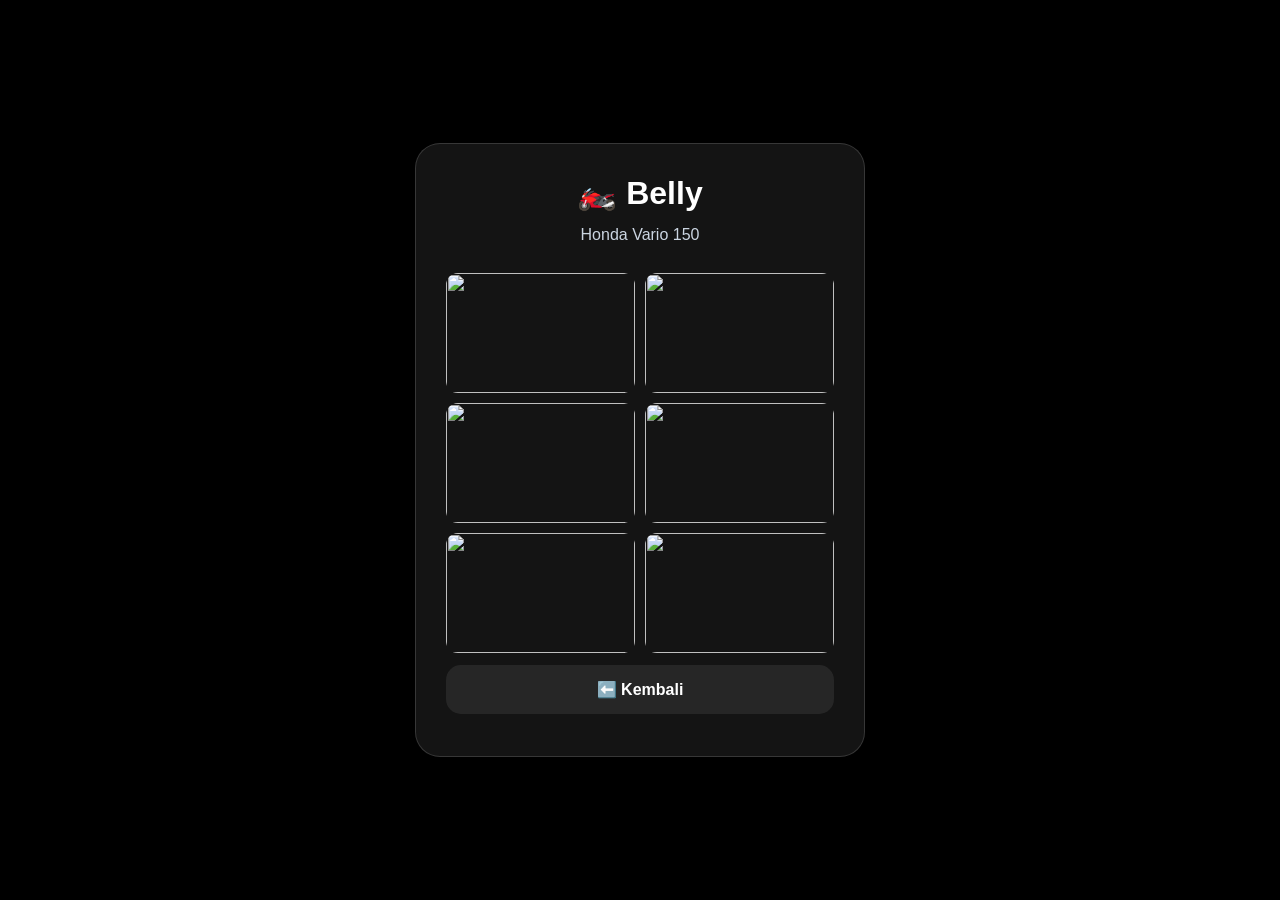
==== belly.html @ 84ceeef3 "Add files via upload" ====
<!DOCTYPE html>
<html lang="id">
<head>
    <meta charset="UTF-8">
    <meta name="viewport" content="width=device-width, initial-scale=1.0">
    <title>Belly</title>
    <link rel="stylesheet" href="style.css">
</head>
<body>

    <div class="container">
        <h1>🏍️ Belly</h1>

        <p class="bio">
            Honda Vario 150
        </p>

        <div class="gallery">
            <img src="assets/foto1.jpg">
            <img src="assets/foto2.jpg">
            <img src="assets/foto3.jpg">
            <img src="assets/foto4.jpg">
            <img src="assets/foto5.jpg">
            <img src="assets/foto6.jpg">
        </div>

        <a href="index.html" class="btn">
            ⬅️ Kembali
        </a>
    </div>

</body>
</html>
---- style.css ----
*{
    margin:0;
    padding:0;
    box-sizing:border-box;
    font-family:Arial, sans-serif;
}

body{
    background: url('assets/BG.jpg') center center/cover no-repeat fixed;
    display:flex;
    justify-content:center;
    align-items:center;
    min-height:100vh;
    color:white;
    position:relative;
}

@media (min-width: 768px){
    body{
        background-size: 45%;
        background-color: #000;
    }
}

body::before{
    content:'';
    position:fixed;
    inset:0;
    background:rgba(0,0,0,0.55);
    z-index:-1;
}

.container{
    width:100%;
    max-width:450px;
    text-align:center;
    padding:30px;
    background:rgba(255,255,255,0.08);
    backdrop-filter:blur(12px);
    border:1px solid rgba(255,255,255,0.15);
    border-radius:25px;
    box-shadow:0 0 30px rgba(0,0,0,0.5);
    animation: fadeUp 1s ease;
}

@keyframes fadeUp{
    from{
        opacity:0;
        transform:translateY(40px);
    }

    to{
        opacity:1;
        transform:translateY(0);
    }
}
.container h1{
    font-size:32px;
}

.bio{
    color:#dbeafe;
    margin-bottom:25px;
    line-height:1.6;
}

.profile{
    width: 140px;
    height: 140px;
    border-radius: 50%;
    object-fit: cover;
    border: 4px solid #38bdf8;
    box-shadow: 0 0 25px #38bdf8;
    margin-bottom: 15px;
    transform: translateY(-15px);
    animation: glow 3s infinite;
}

@keyframes glow{
    0%{
        box-shadow:0 0 15px #38bdf8;
    }

    50%{
        box-shadow:0 0 35px #38bdf8;
    }

    100%{
        box-shadow:0 0 15px #38bdf8;
    }
}

h1{
    margin-bottom:10px;
}

.bio{
    color:#cbd5e1;
    margin-bottom:25px;
}

.btn:hover{
    transform:scale(1.05);
    background:#38bdf8;
}

.btn{
    display:flex;
    align-items:center;
    justify-content:center;
    gap:8px;
    text-decoration:none;
    color:white;
    background:rgba(255,255,255,0.08);
    padding:15px;
    margin:12px 0;
    border-radius:15px;
    transition:0.3s;
    font-weight:bold;
}

.btn i{
    margin-right:2px;
    font-size:18px;
}

.gallery-title{
    margin-top:30px;
    margin-bottom:15px;
    color:white;
}

.gallery{
    display:grid;
    grid-template-columns:repeat(2,1fr);
    gap:10px;
}

.gallery img{
    width:100%;
    height:120px;
    object-fit:cover;

    border-radius:12px;

    transition:0.3s;
    cursor:pointer;
}

.gallery-title{
    margin-top:30px;
    margin-bottom:15px;
    color:white;
}

.gallery{
    display:grid;
    grid-template-columns:repeat(2,1fr);
    gap:10px;
}

.gallery img{
    width:100%;
    height:120px;
    object-fit:cover;

    border-radius:12px;

    transition:0.3s;
    cursor:pointer;
}

.gallery img:hover{
    transform:scale(1.05);
    box-shadow:0 0 15px rgba(56,189,248,0.6);
    cursor:pointer;
}

.popup{
    display:none;
    position:fixed;
    top:0;
    left:0;
    width:100%;
    height:100%;
    background:rgba(0,0,0,0.9);

    justify-content:center;
    align-items:center;

    z-index:9999;
    animation: fadeIn 0.3s ease;
}

.popup img{
    width:auto;
    height:auto;

    max-width:90vw;
    max-height:90vh;

    object-fit:contain;

    border-radius:15px;
    animation: zoomIn 0.3s ease;
}

@keyframes fadeIn{
    from{
        opacity:0;
    }
    to{
        opacity:1;
    }
}

@keyframes zoomIn{
    from{
        opacity:0;
        transform:scale(0.7);
    }

    to{
        opacity:1;
        transform:scale(1);
    }
}
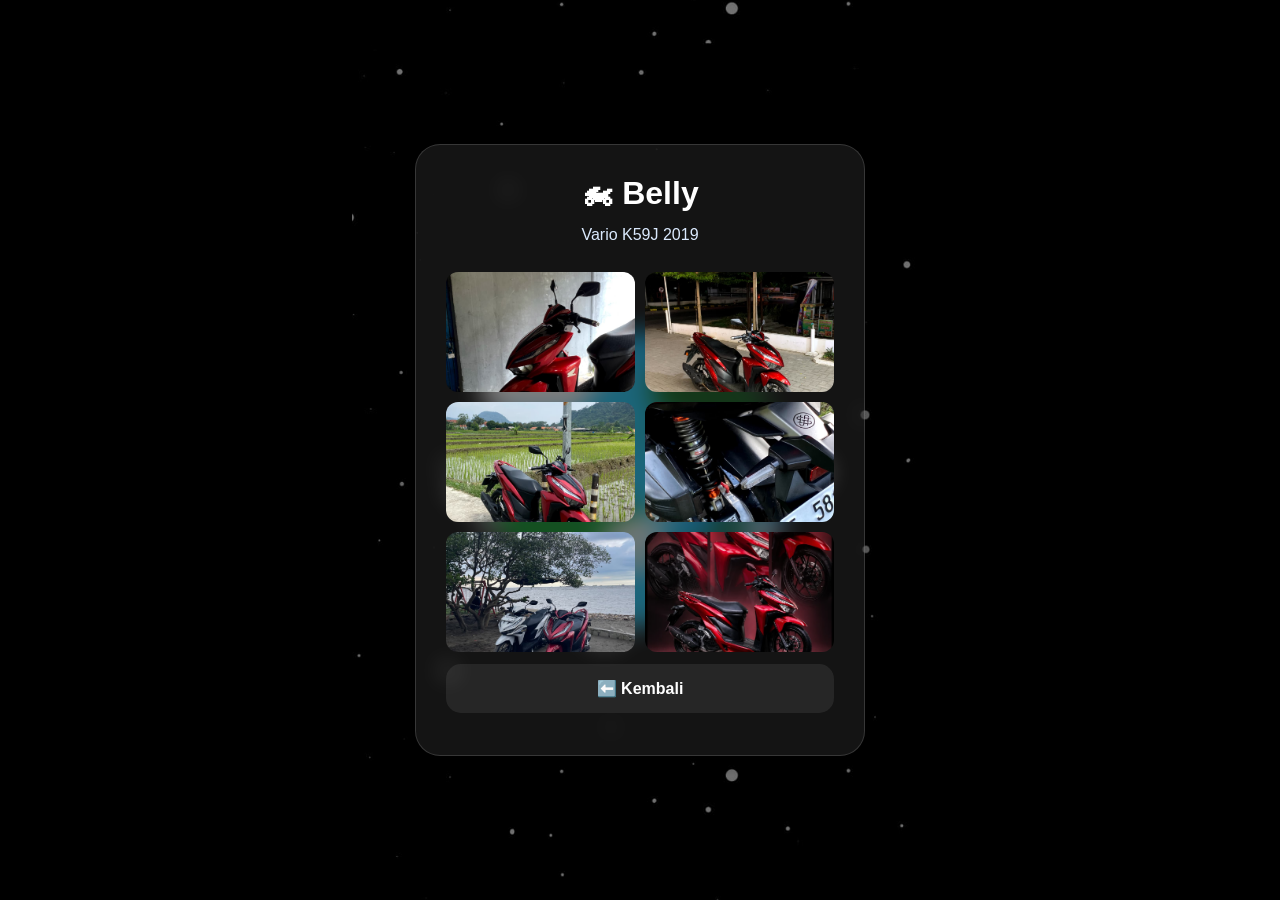
==== commit 413e78e3: "Add files via upload" ====
--- a/belly.html
+++ b/belly.html
@@ -9,19 +9,19 @@
 <body>
 
     <div class="container">
-        <h1>🏍️ Belly</h1>
+        <h1>🏍 Belly</h1>
 
         <p class="bio">
-            Honda Vario 150
+            Vario K59J 2019
         </p>
 
         <div class="gallery">
-            <img src="assets/foto1.jpg">
-            <img src="assets/foto2.jpg">
-            <img src="assets/foto3.jpg">
-            <img src="assets/foto4.jpg">
-            <img src="assets/foto5.jpg">
-            <img src="assets/foto6.jpg">
+            <img src="assets/foto1.jpg" alt="Belly 1">
+            <img src="assets/foto2.jpg" alt="Belly 2">
+            <img src="assets/foto3.jpg" alt="Belly 3">
+            <img src="assets/foto4.jpg" alt="Belly 4">
+            <img src="assets/foto5.jpg" alt="Belly 5">
+            <img src="assets/foto6.jpg" alt="Belly 6">
         </div>
 
         <a href="index.html" class="btn">
@@ -29,5 +29,17 @@
         </a>
     </div>
 
+<script>
+document.querySelectorAll('.gallery img').forEach(img => {
+    img.addEventListener('click', () => {
+        const overlay = document.createElement('div');
+        overlay.className = 'lightbox';
+        overlay.innerHTML = `<img src="${img.src}">`;
+        overlay.onclick = () => overlay.remove();
+        document.body.appendChild(overlay);
+    });
+});
+</script>
+
 </body>
 </html>
--- a/style.css
+++ b/style.css
@@ -94,11 +94,6 @@
     margin-bottom:10px;
 }
 
-.bio{
-    color:#cbd5e1;
-    margin-bottom:25px;
-}
-
 .btn:hover{
     transform:scale(1.05);
     background:#38bdf8;
@@ -140,32 +135,7 @@
     width:100%;
     height:120px;
     object-fit:cover;
-
     border-radius:12px;
-
-    transition:0.3s;
-    cursor:pointer;
-}
-
-.gallery-title{
-    margin-top:30px;
-    margin-bottom:15px;
-    color:white;
-}
-
-.gallery{
-    display:grid;
-    grid-template-columns:repeat(2,1fr);
-    gap:10px;
-}
-
-.gallery img{
-    width:100%;
-    height:120px;
-    object-fit:cover;
-
-    border-radius:12px;
-
     transition:0.3s;
     cursor:pointer;
 }
@@ -173,55 +143,42 @@
 .gallery img:hover{
     transform:scale(1.05);
     box-shadow:0 0 15px rgba(56,189,248,0.6);
-    cursor:pointer;
 }
 
-.popup{
-    display:none;
-    position:fixed;
-    top:0;
-    left:0;
-    width:100%;
-    height:100%;
-    background:rgba(0,0,0,0.9);
-
-    justify-content:center;
-    align-items:center;
-
-    z-index:9999;
+.lightbox {
+    position: fixed;
+    inset: 0;
+    background: rgba(0,0,0,0.9);
+    display: flex;
+    justify-content: center;
+    align-items: center;
+    z-index: 9999;
     animation: fadeIn 0.3s ease;
 }
 
-.popup img{
-    width:auto;
-    height:auto;
-
-    max-width:90vw;
-    max-height:90vh;
-
-    object-fit:contain;
-
-    border-radius:15px;
+.lightbox img {
+    max-width: 95%;
+    max-height: 95%;
+    border-radius: 15px;
     animation: zoomIn 0.3s ease;
 }
 
-@keyframes fadeIn{
-    from{
-        opacity:0;
+@keyframes fadeIn {
+    from {
+        opacity: 0;
     }
-    to{
-        opacity:1;
+    to {
+        opacity: 1;
     }
 }
 
-@keyframes zoomIn{
-    from{
-        opacity:0;
-        transform:scale(0.7);
+@keyframes zoomIn {
+    from {
+        transform: scale(0.8);
+        opacity: 0;
     }
-
-    to{
-        opacity:1;
-        transform:scale(1);
+    to {
+        transform: scale(1);
+        opacity: 1;
     }
 }
